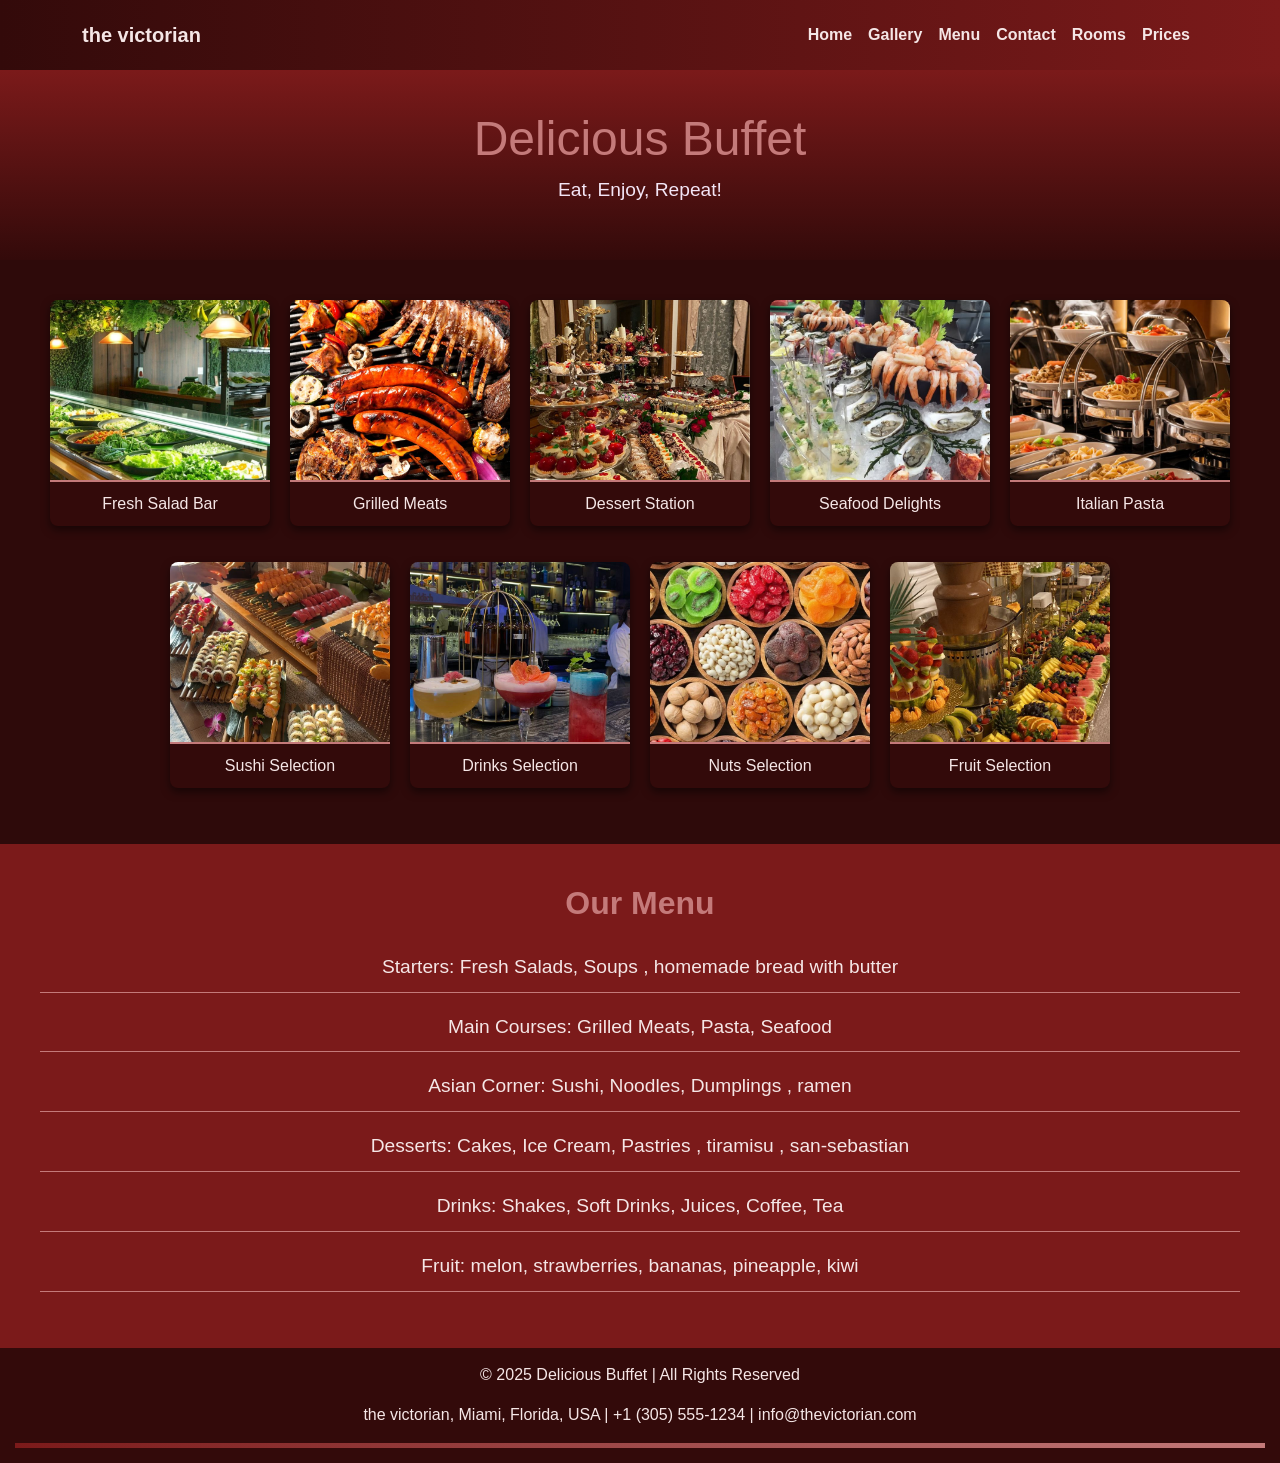
==== buffet.html @ 713bbfc9 "ajouter des fichiers du site web" ====
<!DOCTYPE html>
<html lang="en">
<head>
  <meta charset="UTF-8">
  <meta name="viewport" content="width=device-width, initial-scale=1">
  <title>the victorian | Buffet | All-You-Can-Eat Restaurant</title>
  <link rel="stylesheet" href="style.css">
  <meta name="robots" content="index, follow">
  <link rel="canonical" href="https://thevictorian.com/buffet">
  <meta name="description" content="Delicious Buffet offers an all-you-can-eat experience with fresh salads, grilled meats, sushi, seafood, and desserts. Family-friendly dining in Miami.">
  <meta name="keywords" content="buffet, restaurant, all-you-can-eat, sushi, seafood, desserts, family dining">
  <link href="https://cdn.jsdelivr.net/npm/bootstrap@5.3.3/dist/css/bootstrap.min.css" rel="stylesheet">

  <style>

:root {
  --dark: #330a0a;
  --mid: #7b1a1a;
  --light: #c47a7a;
  --bg: #2e0a0a;
  --text-light: #f5e6e6;
}
body {
  margin: 0;
  font-family: Arial, sans-serif;
  background: var(--bg);
  color: var(--text-light);
}


nav.navbar {
  background: linear-gradient(90deg, var(--dark), var(--mid));
  padding: 15px;
}
.navbar-brand, .nav-link {
  color: var(--text-light) !important;
  font-weight: bold;
}
.nav-link:hover {
  color: var(--light) !important;
}


header {
  text-align: center;
  padding: 40px;
  background: linear-gradient(to bottom, var(--mid), var(--dark));
  color: var(--text-light);
}
header h1 {
  color: var(--light);
  font-size: 3em;
}
header p {
  font-size: 1.2em;
  color: #f3e5f5;
}


.gallery {
  display: flex;
  flex-wrap: wrap;
  justify-content: center;
  gap: 20px;
  padding: 40px;
}
figure {
  width: 220px;
  background: var(--dark);
  border-radius: 8px;
  overflow: hidden;
  box-shadow: 0 4px 8px rgba(0,0,0,0.5);
  text-align: center;
  transition: transform 0.3s ease, box-shadow 0.3s ease;
}
figure:hover {
  transform: scale(1.05);
  box-shadow: 0 8px 16px rgba(0,0,0,0.7);
}
figure img {
  width: 100%;
  height: 180px;
  object-fit: cover;
  transition: filter 0.4s ease;
}
figure:hover img {
  filter: brightness(1.2) saturate(1.2);
}
figcaption {
  padding: 10px;
  border-top: 2px solid var(--light);
  font-size: 1em;
  color: var(--text-light);
}

.menu {
  background: var(--mid);
  padding: 40px;
  text-align: center;
  color: var(--text-light);
}
.menu h2 {
  color: var(--light);
  font-size: 2em;
  margin-bottom: 20px;
  font-weight: bold;
}
.menu ul {
  list-style: none;
  padding: 0;
  font-size: 1.2em;
}
.menu li {
  margin: 10px 0;
  padding: 10px;
  border-bottom: 1px solid var(--light);
  transition: background-color 0.3s ease;
}
.menu li:hover {
  background-color: var(--dark);
}


footer {
  background: var(--dark);
  color: var(--text-light);
  text-align: center;
  padding: 15px;
}
footer::after {
  content: "";
  display: block;
  height: 5px;
  background: linear-gradient(to right, var(--mid), var(--light));
}
  </style>
</head>
<body>


<nav class="navbar navbar-expand-lg">
  <div class="container">
    <a class="navbar-brand" href="index.html">the victorian</a>
    <button class="navbar-toggler" type="button" data-bs-toggle="collapse" data-bs-target="#nav" aria-controls="nav" aria-expanded="false" aria-label="Toggle navigation">
      <span class="navbar-toggler-icon" style="filter: invert(100%);"></span>
    </button>
    <div class="collapse navbar-collapse" id="nav">
      <ul class="navbar-nav ms-auto">
        <li class="nav-item"><a class="nav-link" href="index.html">Home</a></li>
        <li class="nav-item"><a class="nav-link" href="#gallery">Gallery</a></li>
        <li class="nav-item"><a class="nav-link" href="#menu">Menu</a></li>
        <li class="nav-item"><a class="nav-link" href="contact.html">Contact</a></li>
        <li class="nav-item"><a class="nav-link" href="chambres.html">Rooms</a></li>
        <li class="nav-item"><a class="nav-link" href="prices.html">Prices</a></li>
      </ul>
    </div>
  </div>
</nav>

<header id="home">
  <h1>Delicious Buffet</h1>
  <p>Eat, Enjoy, Repeat!</p>
</header>

<section class="gallery" id="gallery">
  <figure>
    <img src="salad.jpg" alt="Salad Bar">
    <figcaption>Fresh Salad Bar</figcaption>
  </figure>
  <figure>
    <img src="grilled.jpg" alt="Grilled Meats">
    <figcaption>Grilled Meats</figcaption>
  </figure>
  <figure>
    <img src="dessert.jpg" alt="Desserts">
    <figcaption>Dessert Station</figcaption>
  </figure>
  <figure>
    <img src="seafood.jpg" alt="Seafood">
    <figcaption>Seafood Delights</figcaption>
  </figure>
  <figure>
    <img src="pasta.jpg" alt="Pasta">
    <figcaption>Italian Pasta</figcaption>
  </figure>
  <figure>
    <img src="suchi.jpg" alt="Sushi">
    <figcaption>Sushi Selection</figcaption>
  </figure>
  <figure>
    <img src="drink.jpg" alt="drink">
    <figcaption>Drinks Selection</figcaption>
  </figure>
  <figure>
    <img src="nuts.jpg" alt="nuts">
    <figcaption>Nuts Selection</figcaption>
  </figure>
  <figure>
    <img src="frut.jpg" alt="fruit">
    <figcaption>Fruit Selection</figcaption>
  </figure>
</section>

<section class="menu" id="menu">
  <h2>Our Menu</h2>
  <ul>
    <li> Starters: Fresh Salads, Soups , homemade bread with butter</li>
    <li> Main Courses: Grilled Meats, Pasta, Seafood</li>
    <li> Asian Corner: Sushi, Noodles, Dumplings , ramen</li>
    <li> Desserts: Cakes, Ice Cream, Pastries , tiramisu , san-sebastian</li>
    <li> Drinks: Shakes, Soft Drinks, Juices, Coffee, Tea</li>
    <li> Fruit: melon, strawberries, bananas, pineapple, kiwi </li>
  </ul>
</section>

<footer>
  <p>© 2025 Delicious Buffet | All Rights Reserved</p>
  <p> the victorian, Miami, Florida, USA | +1 (305) 555-1234 |  info@thevictorian.com</p>
</footer>

<script src="https://cdn.jsdelivr.net/npm/bootstrap@5.3.3/dist/js/bootstrap.bundle.min.js"></script>
</body>
</html>
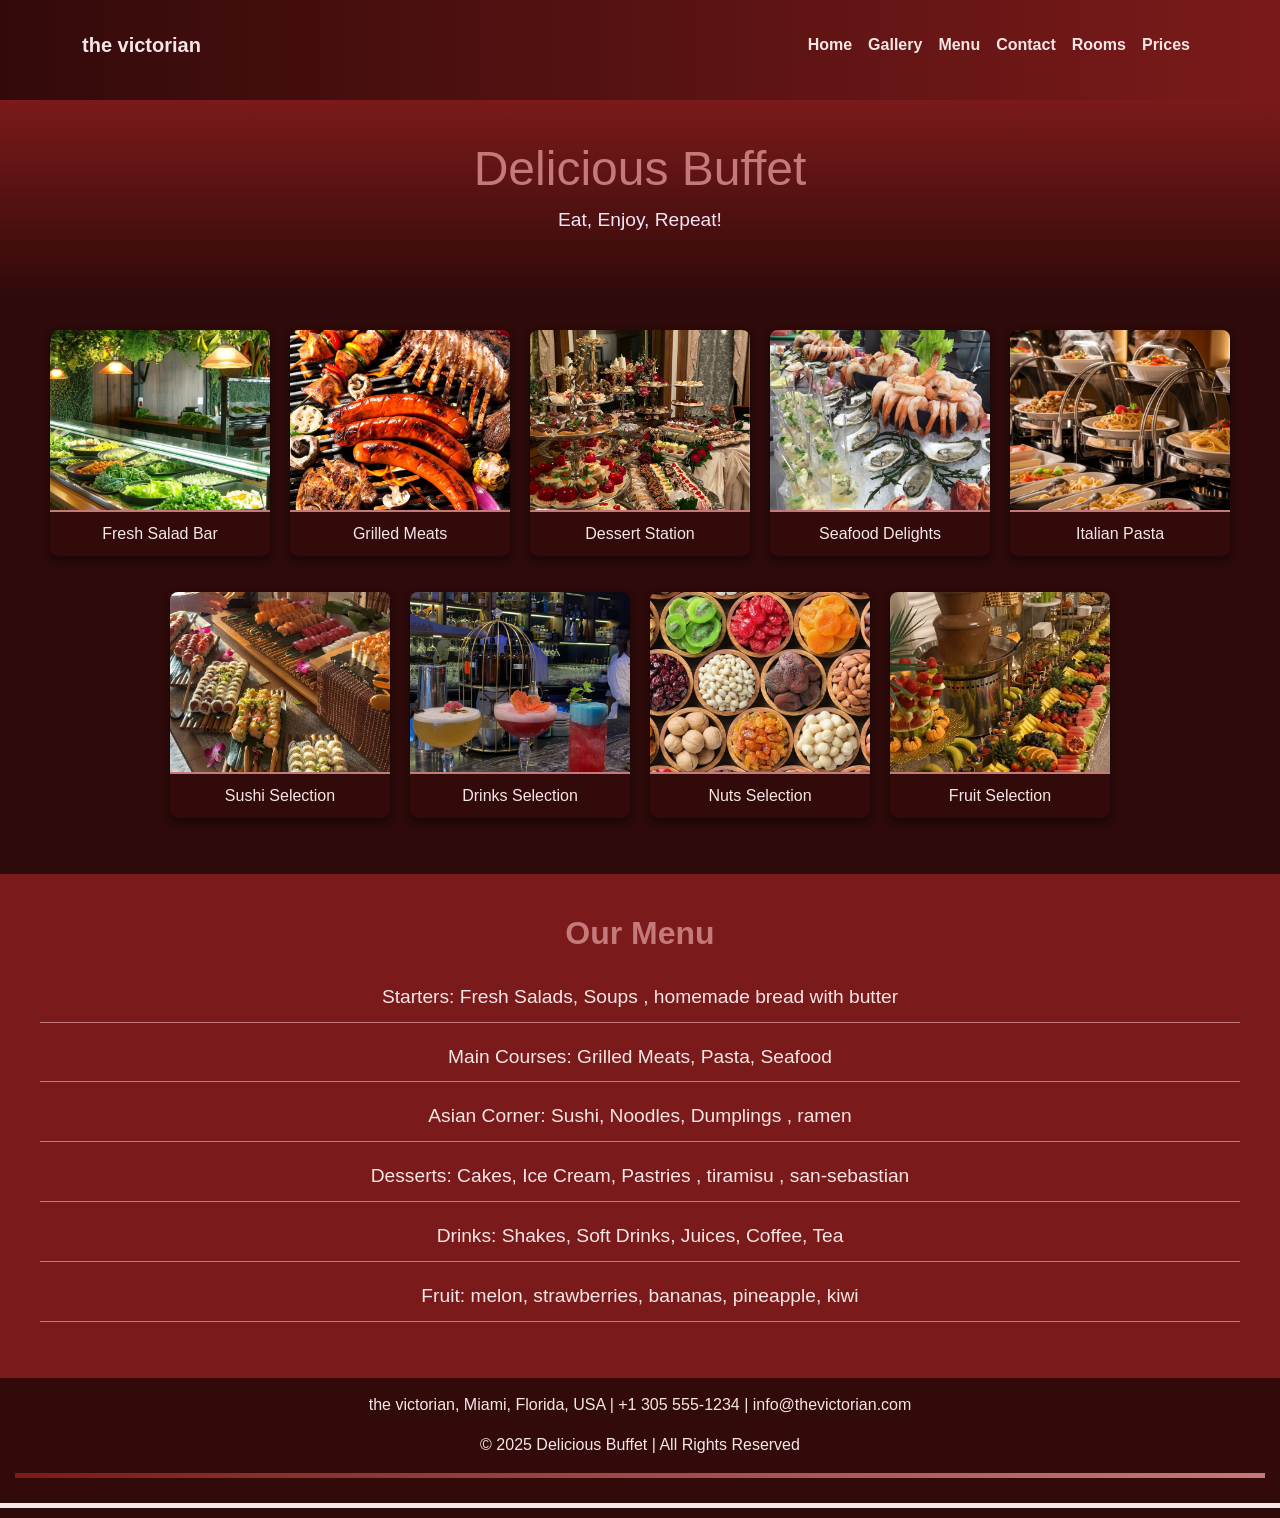
==== commit bb012dea: "modification footer" ====
--- a/buffet.html
+++ b/buffet.html
@@ -214,8 +214,9 @@
 </section>
 
 <footer>
+  
+  <p> the victorian, Miami, Florida, USA | +1 305 555-1234 |  info@thevictorian.com</p>
   <p>© 2025 Delicious Buffet | All Rights Reserved</p>
-  <p> the victorian, Miami, Florida, USA | +1 (305) 555-1234 |  info@thevictorian.com</p>
 </footer>
 
 <script src="https://cdn.jsdelivr.net/npm/bootstrap@5.3.3/dist/js/bootstrap.bundle.min.js"></script>
--- a/style.css
+++ b/style.css
@@ -0,0 +1,51 @@
+body { font-family: Arial, sans-serif; margin:0; font-weight: bold;  border-bottom: 5px solid;}
+h1,h2 { margin:0; font-weight: bold; }
+body :hover{
+    cursor: pointer;
+}
+body::after {
+  content: "";
+  display: block;
+  height: 10px;
+}
+
+
+.img { width:100%; max-width:300px; margin:10px; border-radius:10px; transition: transform 0.4s; }
+.img:hover { transform: scale(1.05); }
+
+.table thead th { text-align:center; font-weight: bold;  }
+.table tbody td { vertical-align: middle; font-weight: bold;  }
+.table tbody tr:hover { background-color: #f12089; transition:0.3s;font-weight: bold;  }
+.ftr { margin-top:20px; padding:20px 0; text-align:center; background:#6e3cca; color:#3c14cc; font-weight: bold;  }
+
+@keyframes bk {
+  0%   { background-color: #ce0559; color: #5bbfdd; }
+  25%  { background-color: #ad1140; color: #95aad8; }
+  50%  { background-color: #bd037f; color: #a8a9bd; }
+  75%  { background-color: #e93fc4; color: #b9b9ec; }
+100% { background-color: #8d0982; color: #aba6f7; }
+}
+
+@keyframes dd { 
+to { transform: skew(80deg); } 
+from {  transform: translateY(-10px); }
+}
+
+@keyframes aa { 
+from { transform: scale(0.8);  } 
+to { transform: scale(1);  } 
+}
+
+body {
+animation: bk 4s infinite forwards;
+animation: aa 4s alternate backwards;
+animation: dd 4s alternate-reverse forwards;
+}
+
+.container {
+max-width: 1200px;
+margin: 0 auto;
+padding: 20px;
+font-weight: bold;
+animation: aa 4s infinite forwards;
+}
